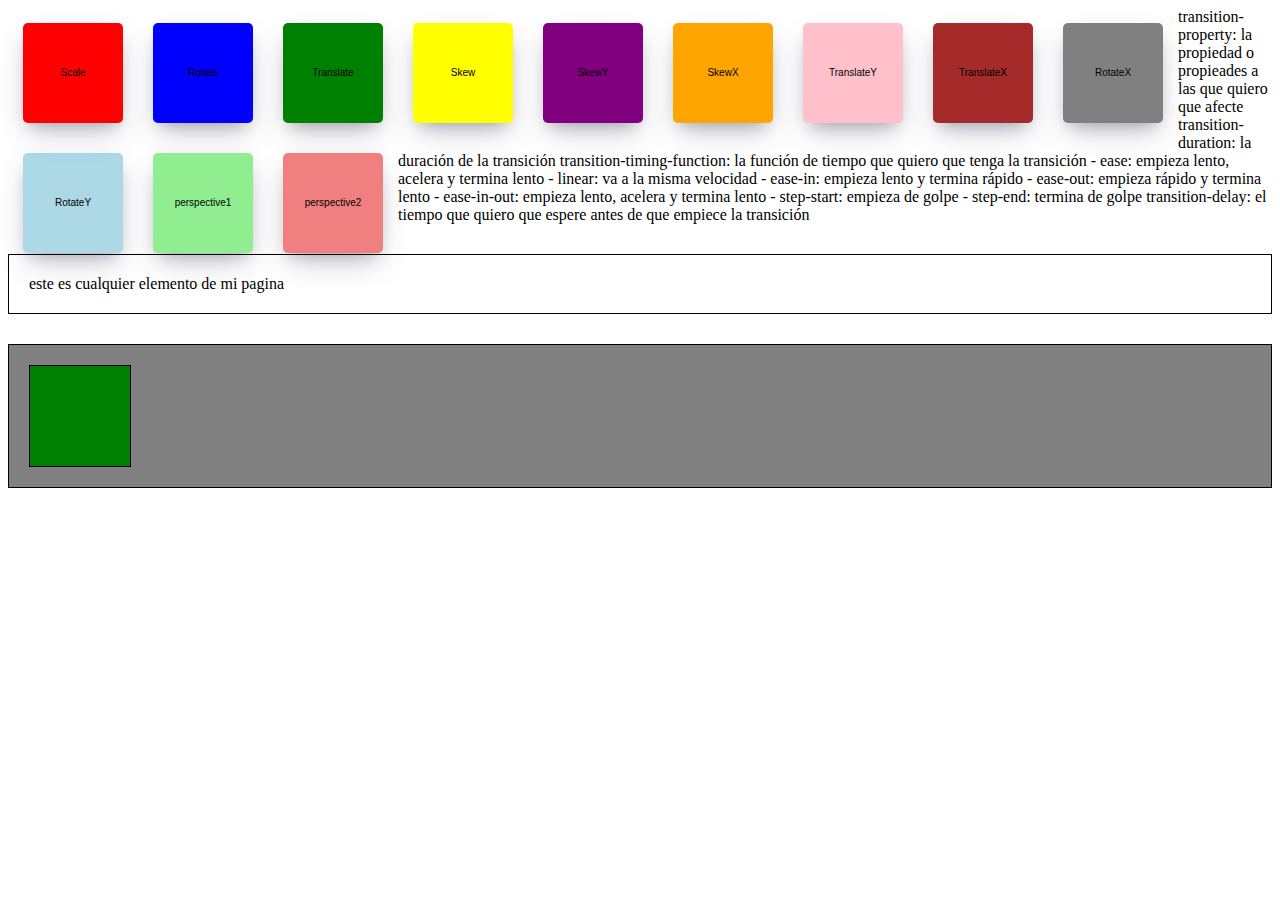
==== prueba22/index.html @ 422a46ab "feat: add files html exercies" ====
<body>
    <div class="wrapper">
        <div class="caja caja1">Scale</div>
        <div class="caja caja2">Rotate</div>
        <div class="caja caja3">Translate</div>
        <div class="caja caja4">Skew</div>
        <div class="caja caja5">SkewY</div>
        <div class="caja caja6">SkewX</div>
        <div class="caja caja7">TranslateY</div>
        <div class="caja caja8">TranslateX</div>
        <div class="caja caja9">RotateX</div>
        <div class="caja caja10">RotateY</div>
        <div class="caja perspective1">perspective1</div>
        <div class="caja perspective2">perspective2</div>
    </div>
    <div class="teoria">
        transition-property: la propiedad o propieades a las que quiero que afecte
        transition-duration: la duración de la transición
        transition-timing-function: la función de tiempo que quiero que tenga la transición
            - ease: empieza lento, acelera y termina lento
            - linear: va a la misma velocidad
            - ease-in: empieza lento y termina rápido
            - ease-out: empieza rápido y termina lento
            - ease-in-out: empieza lento, acelera y termina lento
            - step-start: empieza de golpe
            - step-end: termina de golpe
        transition-delay: el tiempo que quiero que espere antes de que empiece la transición
    </div>
    <main>
        <div class="transition11">este es cualquier elemento de mi pagina </div>
    </main>
    <main style="background-color: grey;">
       <div class="transition12"></div>
    </main>
</body>

<style>
    .wrapper {
        position: relative;
    }
    .caja {
        width: 100px ;
        height: 100px;
        color: black;
        box-shadow: rgba(50, 50, 93, 0.25) 0px 13px 27px -5px, rgba(0, 0, 0, 0.3) 0px 8px 16px -8px;
       
        text-align: center;
        line-height: 100px;
        float: left;
        margin: 15px ;
        font-size: 10px;
        font-family: Arial, Helvetica, sans-serif;
        border-radius: 5px;
}

    .caja1 {
        background-color: red;
        transform: scale(1);
        transition: .3s;
    }
    .caja1:hover {
        transition: .3s;
       
        transform: scale(.7);
    }
    .caja2 {
        background-color: blue;
        transform: rotate(0deg);
        transition: .3s;
    }
    .caja2:hover {
        transition: .3s;
       
        transform: rotate(45deg);
    }
    .caja3 {
        background-color: green;
        transform: translate(0px, 0px);
        transition: .3s;
    }
    .caja3:hover {
        transition: .3s;
     
        transform: translate(20px, 20px);
    }
    .caja4 {
        background-color: yellow;
       
        transform: skew(0deg);
        transition: .3s;
    }
    .caja4:hover {
        transition: .3s;
        transform: skew(30deg);
    }
    .caja5 {
        background-color: purple;
        transition: .3s;
    }
    .caja5:hover {
        transition: .3s;
        transform: skewY(30deg);
    }
    .caja6 {
        background-color: orange;
        transition: .3s;
    }
    .caja6:hover {
        transition: .3s;
        transform: skewX(30deg);
    }
    .caja7 {
        background-color: pink;
        transition: .3s;
    }
    .caja7:hover {
        transition: .3s;
        transform: translateY(30px);
    }
    .caja8 {
        background-color: brown;
        transition: .3s;
    }
    .caja8:hover {
        transition: .3s;
        transform: translateX(30px);
    }
    .caja9 {
        background-color: gray;
        transition: .3s;
    }
    .caja9:hover {
        transition: .3s;
        transform: rotateX(180deg);
    }
    .caja10 {
        background-color: lightblue;
        transition: .3s;
    }
    .caja10:hover {
        transition: .3s;
        transform: rotateY(180deg);
    }
    .perspective1 {
        background-color: lightgreen;
        perspective: 200px;
        position: relative;
        transition: .3s;
        transform: perspective(300px);
    }
    .perspective1:hover {
        transition: .3s;
        transform: perspective(200px);

    }
    .perspective2 {
        position: relative;
        background-color: lightcoral;
        transform: perspective(150px);
        transition: .3s;
    }
    main {
        margin: 30px 0;
        border: 1px solid black;
        height: auto;
        padding: 20px;
    }
    .transition11 {
        width: 100%;
     
        transition: 1s;
    }
    .transition11:hover {
        /* shadow */
        box-shadow: 0 0 10px 10px rgba(0, 0, 0, .5);
        color: grey;
        text-shadow: 0 0 20px rgba(0, 0, 0, .5);
    }
    .transition12 {
        width: 100px;
        background-color: green;
        height: 100px;
        transition: all 1s;
        border: 1px solid black;
    
      
    }


    main:hover .transition12 {
        width: 200px;
        height: 100px;
        background-color: red;
        transform: translate(270%);
        border: 1px solid black;
    }
</style>
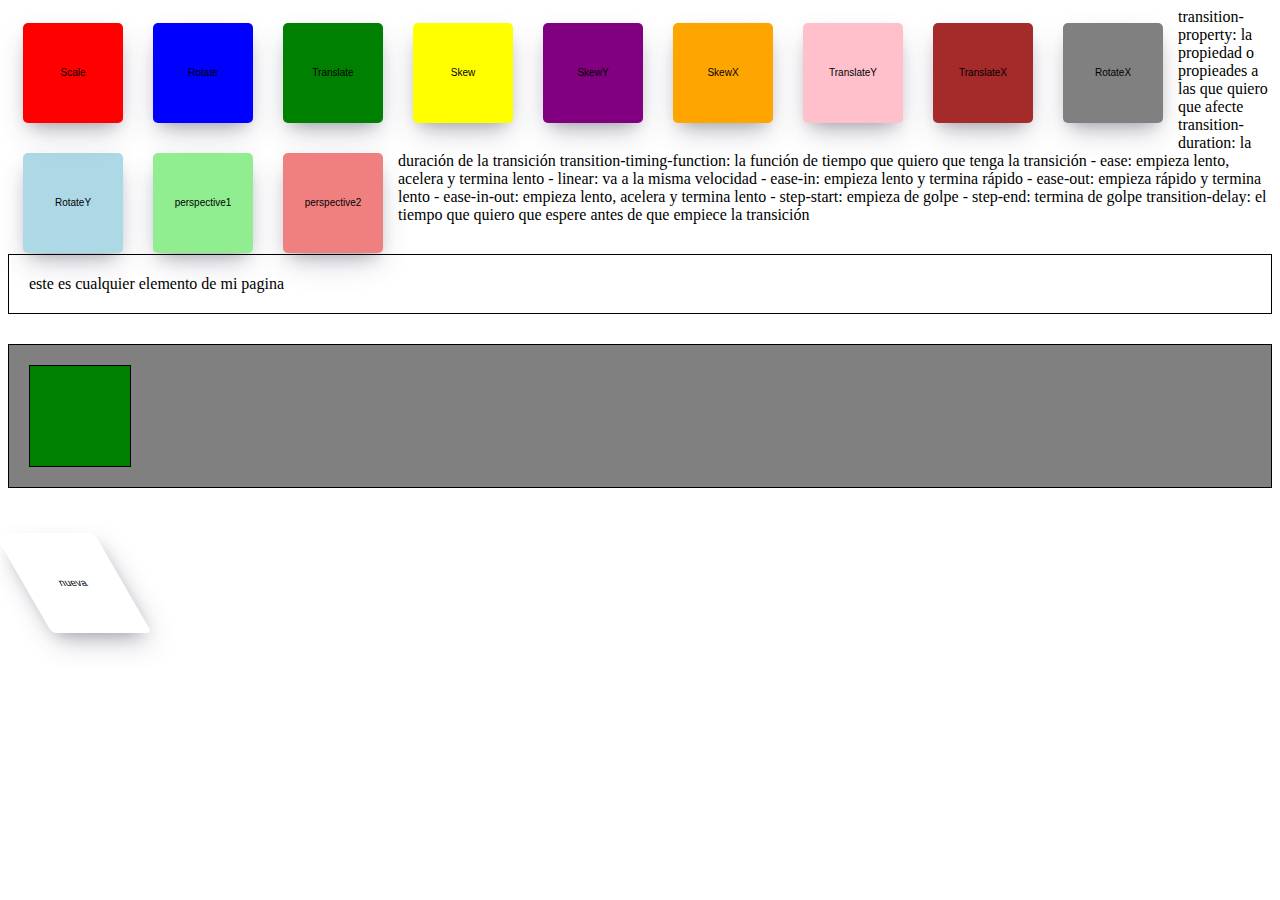
==== commit 34a1ac01: "Añadir cambios en los archivos html de ejercicios" ====
--- a/prueba22/index.html
+++ b/prueba22/index.html
@@ -10,6 +10,8 @@
         <div class="caja caja8">TranslateX</div>
         <div class="caja caja9">RotateX</div>
         <div class="caja caja10">RotateY</div>
+       
+
         <div class="caja perspective1">perspective1</div>
         <div class="caja perspective2">perspective2</div>
     </div>
@@ -32,6 +34,7 @@
     <main style="background-color: grey;">
        <div class="transition12"></div>
     </main>
+    <div class="caja caja13">nueva</div>
 </body>
 
 <style>
@@ -58,6 +61,12 @@
         transform: scale(1);
         transition: .3s;
     }
+    .caja13 {
+       
+       /* inclinar a la izquierda */
+        transform: skew(30deg);
+        transition: .3s;
+    }
     .caja1:hover {
         transition: .3s;
        
